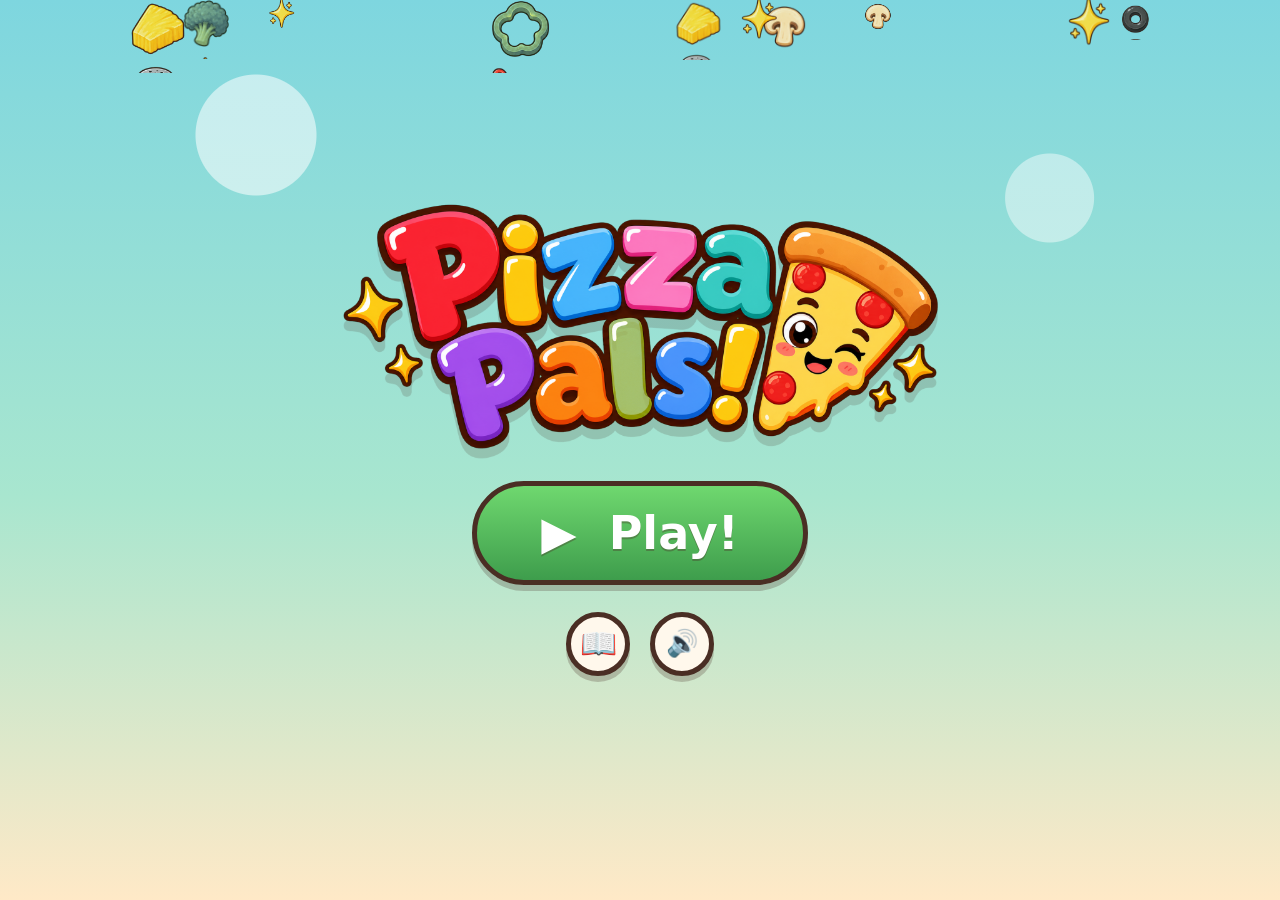
==== index.html @ 902fca14 "Pizza Pals! — K-2 pizza shop game A touch-first, iPad-primary educational game for ages 5-8. Kids ta" ====
<!DOCTYPE html>
<html lang="en">
<head>
<meta charset="UTF-8">
<meta name="viewport" content="width=device-width, initial-scale=1.0, maximum-scale=1.0, user-scalable=no, viewport-fit=cover">
<meta name="apple-mobile-web-app-capable" content="yes">
<meta name="mobile-web-app-capable" content="yes">
<meta name="apple-mobile-web-app-status-bar-style" content="black-translucent">
<meta name="apple-mobile-web-app-title" content="Pizza Pals!">
<title>Pizza Pals! 🍕</title>
<link rel="icon" href="data:image/svg+xml,%3Csvg xmlns='http://www.w3.org/2000/svg' viewBox='0 0 100 100'%3E%3Ctext y='.9em' font-size='90'%3E🍕%3C/text%3E%3C/svg%3E">
<link rel="stylesheet" href="css/style.css">
</head>
<body>
<div id="rotate-overlay">
  <div class="rotate-card">
    <div class="rotate-emoji">🔄📱</div>
    <div class="rotate-text">Turn your tablet sideways!</div>
  </div>
</div>

<div id="app">
  <!-- ============ TITLE SCREEN ============ -->
  <section id="screen-title" class="screen">
    <div class="title-bg"></div>
    <div class="title-floaties" id="title-floaties"></div>
    <div class="title-content">
      <div id="title-logo" class="title-logo"></div>
      <button id="btn-play" class="big-btn btn-play">▶&nbsp; Play!</button>
      <div class="title-row">
        <button id="btn-stickers" class="round-btn" aria-label="Sticker book">📖</button>
        <button id="btn-sound-title" class="round-btn btn-sound" aria-label="Sound on or off">🔊</button>
      </div>
      <div class="title-badge" id="title-badge"></div>
    </div>
  </section>

  <!-- ============ COUNTER (customer) SCREEN ============ -->
  <section id="screen-counter" class="screen">
    <div class="scene-bg" id="counter-bg"></div>
    <div id="customer-slot"><div id="customer-art"></div></div>
    <div class="counter-front" id="counter-front"></div>
    <div id="speech-bubble" class="speech-bubble hidden">
      <div id="speech-text"></div>
      <div id="speech-order" class="order-card hidden"></div>
      <button id="btn-hear" class="hear-btn hidden" aria-label="Hear the order">🔊 Hear it</button>
    </div>
    <div id="serve-tray" class="serve-tray hidden"></div>
    <button id="btn-make" class="big-btn btn-make hidden">Let's make it! 🍕</button>
    <button id="btn-next" class="big-btn btn-next hidden">Next customer! 🔔</button>
  </section>

  <!-- ============ KITCHEN SCREEN ============ -->
  <section id="screen-kitchen" class="screen">
    <div class="scene-bg" id="kitchen-bg"></div>
    <div id="kitchen-order" class="order-strip"></div>
    <div id="step-hint" class="step-hint"></div>
    <div id="pizza-zone">
      <div id="pizza-wrap">
        <div id="pizza-base"></div>
        <div id="pizza-toppings"></div>
      </div>
      <div id="tool-cursor" class="hidden"></div>
    </div>
    <div id="topping-bins" class="topping-bins hidden"></div>
    <button id="btn-bake" class="big-btn btn-bake hidden">Bake it! 🔥</button>
    <!-- oven overlay -->
    <div id="oven-overlay" class="hidden">
      <div id="oven-art"></div>
      <div id="oven-pizza"></div>
      <div id="oven-timer" class="hidden"><div id="oven-timer-fill"></div><div id="oven-timer-emoji">🍕</div></div>
      <div id="oven-label" class="oven-label hidden"></div>
      <button id="btn-serve" class="big-btn btn-serve hidden">Serve it! 🛎️</button>
    </div>
  </section>

  <!-- ============ STICKER BOOK ============ -->
  <section id="screen-stickers" class="screen">
    <div class="stickers-bg"></div>
    <h1 class="stickers-title">⭐ My Pizza Pals ⭐</h1>
    <div id="sticker-grid" class="sticker-grid"></div>
    <button id="btn-stickers-back" class="big-btn btn-back-title">⬅ Back</button>
  </section>

  <!-- persistent HUD -->
  <div id="hud" class="hidden">
    <button id="btn-home" class="round-btn" aria-label="Home">🏠</button>
    <div class="hud-pill" id="hud-coins"><span class="hud-ico" id="hud-coin-ico">🪙</span><span id="coin-count">0</span></div>
    <div class="hud-pill" id="hud-served"><span class="hud-ico">🍕</span><span id="served-count">0</span></div>
    <button id="btn-sound" class="round-btn btn-sound" aria-label="Sound on or off">🔊</button>
  </div>

  <div id="fx-layer"></div>
  <div id="banner" class="banner hidden"></div>
</div>

<script src="js/audio.js"></script>
<script src="js/assets-food.js"></script>
<script src="js/assets-scenes.js"></script>
<script src="js/assets-characters-a.js"></script>
<script src="js/assets-characters-b.js"></script>
<script src="js/assets-raster.js"></script>
<script src="js/game.js"></script>
</body>
</html>
---- css/style.css ----
/* ============================================================
   Pizza Pals! — K-2 pizza shop game
   Touch-first, iPad primary, Chromebook friendly.
   ============================================================ */

:root {
  --ink: #4A2E24;
  --cream: #FFF8EC;
  --warm: #FFE9C7;
  --crust: #F2B84B;
  --sauce: #E8503A;
  --cheese: #FFD855;
  --leaf: #5FBF63;
  --teal: #7ED6DF;
  --pink: #FF9EC4;
  --coral: #FF6B6B;
  --grape: #A78BFA;
  --orange: #FFA94D;
  --blue: #74B9FF;
  --gold: #FFC93C;
  --wood: #C98A4B;
  --font: "Arial Rounded MT Bold", "Baloo 2", "Comic Sans MS", "Marker Felt", "Chalkboard SE", system-ui, sans-serif;
  --shadow-pop: 0 6px 0 rgba(74, 46, 36, 0.25);
}

* { margin: 0; padding: 0; box-sizing: border-box; -webkit-tap-highlight-color: transparent; }

html, body {
  height: 100%;
  overflow: hidden;
  overscroll-behavior: none;
  position: fixed;
  inset: 0;
  width: 100%;
}

body {
  font-family: var(--font);
  background: var(--warm);
  color: var(--ink);
  touch-action: manipulation;
  user-select: none;
  -webkit-user-select: none;
}

#app { position: absolute; inset: 0; overflow: hidden; }

svg { display: block; width: 100%; height: 100%; }

/* ---------- screens ---------- */
.screen {
  position: absolute; inset: 0;
  opacity: 0; pointer-events: none;
  transition: opacity 0.35s ease;
  overflow: hidden;
}
.screen.active { opacity: 1; pointer-events: auto; }

.scene-bg { position: absolute; inset: 0; }
.scene-bg svg { width: 100%; height: 100%; }

.hidden { display: none !important; }

/* ---------- rotate overlay ---------- */
#rotate-overlay {
  display: none;
  position: fixed; inset: 0; z-index: 1000;
  background: var(--teal);
  align-items: center; justify-content: center;
}
@media (orientation: portrait) {
  #rotate-overlay { display: flex; }
}
.rotate-card {
  background: var(--cream); border: 6px solid var(--ink); border-radius: 32px;
  padding: 40px 48px; text-align: center; box-shadow: var(--shadow-pop);
}
.rotate-emoji { font-size: 64px; animation: wiggle 1.2s ease-in-out infinite; }
.rotate-text { font-size: 28px; font-weight: 900; margin-top: 12px; }

/* ---------- buttons ---------- */
.big-btn {
  font-family: var(--font);
  font-size: clamp(22px, 3.4vw, 34px);
  font-weight: 900;
  color: #fff;
  background: linear-gradient(180deg, var(--coral), #E8503A);
  border: 5px solid var(--ink);
  border-radius: 999px;
  padding: 16px 40px;
  min-height: 64px;
  box-shadow: var(--shadow-pop);
  cursor: pointer;
  text-shadow: 0 2px 0 rgba(74,46,36,0.35);
  transition: transform 0.12s ease, box-shadow 0.12s ease;
  touch-action: manipulation;
}
.big-btn:active { transform: translateY(4px) scale(0.98); box-shadow: 0 2px 0 rgba(74,46,36,0.25); }

.round-btn {
  width: 64px; height: 64px;
  font-size: 30px;
  background: var(--cream);
  border: 5px solid var(--ink);
  border-radius: 50%;
  box-shadow: var(--shadow-pop);
  cursor: pointer;
  transition: transform 0.12s ease;
  touch-action: manipulation;
}
.round-btn:active { transform: scale(0.92); }

/* ---------- title screen ---------- */
.title-bg {
  position: absolute; inset: 0;
  background:
    radial-gradient(circle at 20% 15%, rgba(255,255,255,0.55) 0 60px, transparent 61px),
    radial-gradient(circle at 82% 22%, rgba(255,255,255,0.45) 0 44px, transparent 45px),
    linear-gradient(180deg, #7ED6DF 0%, #A8E6CF 55%, #FFE9C7 100%);
}
.title-content {
  position: absolute; inset: 0;
  display: flex; flex-direction: column; align-items: center; justify-content: center;
  gap: clamp(12px, 3vh, 28px);
  z-index: 2;
}
.title-logo {
  width: min(72vw, 640px);
  animation: logo-bob 3s ease-in-out infinite;
  filter: drop-shadow(0 10px 0 rgba(74,46,36,0.18));
}
.btn-play {
  font-size: clamp(30px, 4.5vw, 46px);
  padding: 20px 64px;
  background: linear-gradient(180deg, #6FD86F, #3E9D4C);
  animation: pulse 1.6s ease-in-out infinite;
}
.title-row { display: flex; gap: 20px; }
.title-badge { font-size: 20px; font-weight: 900; color: var(--ink); opacity: 0.75; }

.title-floaties { position: absolute; inset: 0; z-index: 1; pointer-events: none; }
.floaty {
  position: absolute; width: 64px; height: 64px; opacity: 0.9;
  animation: floaty-drift linear infinite;
}
@keyframes floaty-drift {
  from { transform: translateY(110vh) rotate(0deg); }
  to   { transform: translateY(-15vh) rotate(360deg); }
}
@keyframes logo-bob {
  0%, 100% { transform: translateY(0) rotate(-1.5deg); }
  50% { transform: translateY(-12px) rotate(1.5deg); }
}
@keyframes pulse {
  0%, 100% { transform: scale(1); }
  50% { transform: scale(1.06); }
}

/* ---------- HUD ---------- */
#hud {
  position: absolute; top: max(10px, env(safe-area-inset-top)); left: 12px; right: 12px;
  display: flex; align-items: center; gap: 12px;
  z-index: 50; pointer-events: none;
}
#hud > * { pointer-events: auto; }
.hud-pill {
  display: flex; align-items: center; gap: 8px;
  background: var(--cream); border: 4px solid var(--ink); border-radius: 999px;
  padding: 6px 18px 6px 10px;
  font-size: 24px; font-weight: 900;
  box-shadow: var(--shadow-pop);
}
.hud-ico { font-size: 26px; }
#btn-sound, #btn-sound-title { font-size: 26px; }
#hud .btn-sound { margin-left: auto; }

/* ---------- counter screen ---------- */
#customer-slot {
  position: absolute; left: 50%; bottom: 16%;
  width: min(38vh, 34vw); height: min(46vh, 42vw);
  transform: translateX(-50%);
  z-index: 5;
}
#customer-art { width: 100%; height: 100%; transform: translateX(120vw); }
#customer-art.enter { animation: walk-in 1s cubic-bezier(0.22, 1, 0.36, 1) forwards; }
#customer-art.idle svg { animation: bob 2.4s ease-in-out infinite; }
#customer-art.eating svg { animation: chomp 0.5s ease-in-out 3; }
#customer-art.leave { animation: walk-out 0.8s ease-in forwards; }
@keyframes walk-in {
  0% { transform: translateX(60vw); }
  60% { transform: translateX(-3vw); }
  80% { transform: translateX(1.5vw); }
  100% { transform: translateX(0); }
}
@keyframes walk-out { to { transform: translateX(-70vw); } }
@keyframes bob {
  0%, 100% { transform: translateY(0); }
  50% { transform: translateY(-8px); }
}
@keyframes chomp {
  0%, 100% { transform: scale(1) rotate(0deg); }
  30% { transform: scale(1.06, 0.94) rotate(-2deg); }
  70% { transform: scale(0.96, 1.05) rotate(2deg); }
}

.counter-front {
  position: absolute; left: 0; right: 0; bottom: 0;
  height: 22%;
  z-index: 8;
}
.counter-front svg { width: 100%; height: 100%; }

.speech-bubble {
  position: absolute;
  left: 50%; top: 6%;
  transform: translateX(-50%);
  max-width: min(640px, 86vw);
  min-width: min(420px, 70vw);
  background: #fff;
  border: 5px solid var(--ink);
  border-radius: 28px;
  padding: 18px 24px;
  z-index: 20;
  box-shadow: var(--shadow-pop);
  animation: bubble-pop 0.35s cubic-bezier(0.34, 1.56, 0.64, 1);
}
.speech-bubble::after {
  content: "";
  position: absolute; left: 50%; bottom: -24px;
  transform: translateX(-50%);
  border: 14px solid transparent;
  border-top: 18px solid var(--ink);
}
.speech-bubble::before {
  content: "";
  position: absolute; left: 50%; bottom: -15px;
  transform: translateX(-50%);
  border: 11px solid transparent;
  border-top: 15px solid #fff;
  z-index: 1;
}
@keyframes bubble-pop {
  from { transform: translateX(-50%) scale(0.4); opacity: 0; }
  to   { transform: translateX(-50%) scale(1); opacity: 1; }
}
#speech-text {
  font-size: clamp(20px, 2.8vw, 30px);
  font-weight: 900;
  text-align: center;
  line-height: 1.25;
}
.hear-btn {
  display: block; margin: 12px auto 0;
  font-family: var(--font); font-weight: 900;
  font-size: 20px; color: var(--ink);
  background: var(--cheese); border: 4px solid var(--ink); border-radius: 999px;
  padding: 8px 22px; cursor: pointer; box-shadow: 0 4px 0 rgba(74,46,36,0.25);
  touch-action: manipulation;
}
.hear-btn:active { transform: translateY(3px); box-shadow: none; }

/* ---------- order card ---------- */
.order-card {
  margin-top: 12px;
  background: var(--cream);
  border: 4px dashed var(--crust);
  border-radius: 20px;
  padding: 10px 16px;
  display: flex; flex-direction: column; gap: 8px;
  align-items: center;
}
.order-line {
  display: flex; align-items: center; gap: 10px;
  font-size: 26px; font-weight: 900;
}
.order-line .ic { width: 44px; height: 44px; flex: 0 0 auto; }
.order-line .num {
  background: var(--ink); color: #fff; border-radius: 12px;
  min-width: 40px; height: 40px; display: flex; align-items: center; justify-content: center;
  font-size: 26px;
}
.order-line .minis { display: flex; gap: 2px; }
.order-line .minis .ic { width: 30px; height: 30px; }

/* ---------- kitchen ---------- */
.order-strip {
  position: absolute; top: max(84px, calc(env(safe-area-inset-top) + 76px)); left: 50%;
  transform: translateX(-50%);
  display: flex; gap: 14px; align-items: center;
  background: var(--cream);
  border: 5px solid var(--ink); border-radius: 24px;
  padding: 8px 20px;
  z-index: 30;
  box-shadow: var(--shadow-pop);
}
.order-chip {
  display: flex; align-items: center; gap: 6px;
  font-size: 24px; font-weight: 900;
  padding: 4px 10px; border-radius: 16px;
  background: #fff; border: 3px solid rgba(74,46,36,0.15);
  transition: background 0.25s ease;
}
.order-chip .ic { width: 40px; height: 40px; }
.order-chip.done { background: #C9F2C7; border-color: var(--leaf); }
.order-chip.over { background: #FFD5D5; border-color: var(--coral); animation: wiggle 0.4s ease-in-out 2; }
.order-chip .count { min-width: 58px; text-align: center; }
.order-chip .check { font-size: 22px; }

.step-hint {
  position: absolute; top: calc(max(84px, env(safe-area-inset-top) + 76px) + 74px);
  left: 50%; transform: translateX(-50%);
  font-size: clamp(22px, 3vw, 32px); font-weight: 900;
  color: #fff;
  background: rgba(74,46,36,0.82);
  padding: 10px 28px; border-radius: 999px;
  z-index: 25;
  text-align: center;
  transition: opacity 0.3s ease;
  pointer-events: none;
}

#pizza-zone {
  position: absolute;
  left: 50%; top: 54%;
  transform: translate(-50%, -50%);
  width: min(56vh, 44vw); height: min(56vh, 44vw);
  z-index: 10;
  touch-action: none;
}
#pizza-wrap { position: absolute; inset: 0; }
#pizza-base { position: absolute; inset: 0; }
#pizza-base.pop { animation: squish-pop 0.4s cubic-bezier(0.34, 1.56, 0.64, 1); }
#pizza-toppings { position: absolute; inset: 0; pointer-events: none; }
.placed-topping {
  position: absolute;
  width: 17%; height: 17%;
  transform: translate(-50%, -50%);
  pointer-events: auto;
  cursor: pointer;
  animation: squish-pop 0.35s cubic-bezier(0.34, 1.56, 0.64, 1);
  filter: drop-shadow(0 3px 2px rgba(74,46,36,0.25));
}
@keyframes squish-pop {
  0% { transform: translate(-50%, -50%) scale(1.5); }
  55% { transform: translate(-50%, -50%) scale(0.85); }
  100% { transform: translate(-50%, -50%) scale(1); }
}
#pizza-base.pop { animation-name: base-pop; }
@keyframes base-pop {
  0% { transform: scale(1.12); }
  55% { transform: scale(0.94); }
  100% { transform: scale(1); }
}

#dough-ball {
  position: absolute; inset: 12%;
  cursor: pointer;
  transition: transform 0.15s cubic-bezier(0.34, 1.56, 0.64, 1);
}
#dough-ball.squish { animation: dough-squish 0.3s ease; }
@keyframes dough-squish {
  0%, 100% { transform: scale(1, 1); }
  40% { transform: scale(1.18, 0.72); }
  75% { transform: scale(0.92, 1.1); }
}

#tool-cursor {
  position: absolute;
  width: 26%; height: 26%;
  pointer-events: none;
  z-index: 15;
  transform: translate(-40%, -70%);
  filter: drop-shadow(0 4px 3px rgba(74,46,36,0.3));
}

/* topping bins */
.topping-bins {
  position: absolute;
  left: 50%; bottom: max(12px, env(safe-area-inset-bottom));
  transform: translateX(-50%);
  display: flex; gap: clamp(6px, 1.4vw, 16px);
  z-index: 40;
}
.bin {
  width: clamp(84px, 11vw, 130px);
  background: var(--cream);
  border: 5px solid var(--ink);
  border-radius: 22px;
  padding: 8px 6px 6px;
  display: flex; flex-direction: column; align-items: center; gap: 2px;
  box-shadow: var(--shadow-pop);
  cursor: grab;
  touch-action: none;
  transition: transform 0.15s ease;
}
.bin:active { transform: scale(0.95); }
.bin .bin-art { width: 64%; aspect-ratio: 1; }
.bin .bin-label { font-size: clamp(13px, 1.5vw, 17px); font-weight: 900; }
.bin.needed { border-color: var(--leaf); background: #EEFBEA; }

.drag-topping {
  position: fixed;
  width: 84px; height: 84px;
  pointer-events: none;
  z-index: 200;
  transform: translate(-50%, -60%) scale(1.15);
  filter: drop-shadow(0 8px 6px rgba(74,46,36,0.35));
}
.drag-topping.fly-back { transition: left 0.3s ease-in, top 0.3s ease-in, transform 0.3s ease-in; transform: translate(-50%, -60%) scale(0.4); }

.btn-bake {
  position: absolute;
  right: 3%; bottom: 16%;
  background: linear-gradient(180deg, var(--orange), #E8842A);
  z-index: 45;
  animation: pulse 1.4s ease-in-out infinite;
}

/* oven */
#oven-overlay {
  position: absolute; inset: 0;
  z-index: 60;
  background: rgba(74, 46, 36, 0.35);
  backdrop-filter: blur(3px);
  -webkit-backdrop-filter: blur(3px);
}
#oven-art, #oven-door-layer {
  position: absolute;
  left: 50%; top: 52%;
  transform: translate(-50%, -50%);
  width: min(70vh, 52vw); height: min(75vh, 56vw);
}
#oven-door-layer { z-index: 62; pointer-events: none; }
#oven-door-layer .oven-door {
  transform-box: fill-box;
  transition: transform 0.6s cubic-bezier(0.4, 0, 0.2, 1), opacity 0.45s ease;
}
#oven-overlay.door-open .oven-door { transform: translateY(-75%); opacity: 0; }
#oven-pizza {
  position: absolute;
  width: min(30vh, 22vw); height: min(30vh, 22vw);
  left: 50%; top: 52%;
  transform: translate(-50%, -50%);
  z-index: 61;
  filter: drop-shadow(0 6px 8px rgba(74,46,36,0.35));
  transition: transform 0.8s cubic-bezier(0.55, 0, 0.55, 1), opacity 0.3s;
}
#oven-pizza.baking svg { animation: bake-bob 0.9s ease-in-out infinite; }
@keyframes bake-bob {
  0%, 100% { transform: scale(1); }
  50% { transform: scale(1.03, 0.97); }
}
#oven-timer {
  position: absolute;
  left: 50%; top: 12%;
  transform: translateX(-50%);
  width: 110px; height: 110px;
  border-radius: 50%;
  background: var(--cream);
  border: 6px solid var(--ink);
  z-index: 65;
  box-shadow: var(--shadow-pop);
  display: flex; align-items: center; justify-content: center;
}
#oven-timer-fill {
  position: absolute; inset: 4px;
  border-radius: 50%;
  background: conic-gradient(var(--coral) 0deg, transparent 0deg);
}
#oven-timer-emoji { font-size: 44px; z-index: 2; }
.oven-label {
  position: absolute;
  left: 50%; top: 24%;
  transform: translateX(-50%);
  font-size: clamp(26px, 3.6vw, 40px); font-weight: 900; color: #fff;
  background: rgba(74,46,36,0.85);
  padding: 12px 32px; border-radius: 999px;
  z-index: 66;
  text-align: center;
}
.oven-label.dingding { animation: wiggle 0.5s ease-in-out infinite; background: var(--leaf); }
.btn-serve {
  position: absolute;
  left: 50%; bottom: 8%;
  transform: translateX(-50%);
  background: linear-gradient(180deg, #6FD86F, #3E9D4C);
  z-index: 66;
  animation: pulse 1.4s ease-in-out infinite;
}

/* serve tray on counter screen */
.serve-tray {
  position: absolute;
  left: 50%; bottom: 6%;
  width: min(34vh, 26vw); height: min(34vh, 26vw);
  transform: translateX(-50%);
  z-index: 22;
}
.serve-tray.deliver { animation: deliver 1s cubic-bezier(0.22, 1, 0.36, 1) forwards; }
@keyframes deliver {
  from { transform: translateX(-50%) translateY(70vh) scale(0.6); }
  to   { transform: translateX(-50%) translateY(0) scale(1); }
}
.serve-tray.eaten { animation: eaten-pop 0.4s ease forwards; }
@keyframes eaten-pop {
  to { transform: translateX(-50%) scale(0); opacity: 0; }
}

.btn-make, .btn-next {
  position: absolute;
  left: 50%; bottom: 4%;
  transform: translateX(-50%);
  z-index: 30;
}
.btn-make { background: linear-gradient(180deg, #6FD86F, #3E9D4C); }
.btn-next { background: linear-gradient(180deg, var(--blue), #4A90E2); }

/* ---------- sticker book ---------- */
.stickers-bg {
  position: absolute; inset: 0;
  background: linear-gradient(180deg, var(--pink) 0%, var(--warm) 100%);
}
.stickers-title {
  position: relative;
  text-align: center;
  font-size: clamp(30px, 5vw, 48px);
  margin-top: max(20px, env(safe-area-inset-top));
  color: var(--ink);
  z-index: 2;
}
.sticker-grid {
  position: relative;
  display: grid;
  grid-template-columns: repeat(5, 1fr);
  gap: clamp(8px, 2vw, 20px);
  max-width: 900px;
  margin: 20px auto 0;
  padding: 0 20px;
  z-index: 2;
}
.sticker {
  background: var(--cream);
  border: 5px solid var(--ink);
  border-radius: 24px;
  padding: 8px;
  text-align: center;
  box-shadow: var(--shadow-pop);
}
.sticker .st-art { width: 100%; aspect-ratio: 200/240; }
.sticker .st-name { font-size: clamp(13px, 1.6vw, 18px); font-weight: 900; }
.sticker.locked .st-art { filter: grayscale(1) brightness(0.25) opacity(0.5); }
.sticker.locked .st-name { opacity: 0.5; }
.sticker.new { animation: sticker-new 0.6s cubic-bezier(0.34, 1.56, 0.64, 1); }
@keyframes sticker-new { from { transform: scale(0) rotate(-20deg); } to { transform: scale(1) rotate(0); } }
.btn-back-title {
  position: absolute; left: 50%; bottom: 4%;
  transform: translateX(-50%);
  background: linear-gradient(180deg, var(--blue), #4A90E2);
  z-index: 3;
}

/* ---------- FX ---------- */
#fx-layer { position: absolute; inset: 0; pointer-events: none; z-index: 300; overflow: hidden; }
.particle {
  position: absolute;
  pointer-events: none;
  will-change: transform, opacity;
}
.p-float { animation: p-float 1s ease-out forwards; }
@keyframes p-float {
  from { transform: translate(-50%, -50%) scale(1); opacity: 1; }
  to   { transform: translate(-50%, -180%) scale(1.4); opacity: 0; }
}
.p-burst { animation: p-burst 0.7s ease-out forwards; }
@keyframes p-burst {
  from { transform: translate(-50%, -50%) translate(0, 0) scale(1); opacity: 1; }
  to   { transform: translate(-50%, -50%) translate(var(--dx), var(--dy)) scale(0.3); opacity: 0; }
}
.p-confetti { animation: p-confetti 2.4s ease-in forwards; border-radius: 3px; }
@keyframes p-confetti {
  from { transform: translateY(-10vh) rotate(0); opacity: 1; }
  to   { transform: translateY(115vh) rotate(720deg); opacity: 0.8; }
}
.coin-fly { position: absolute; font-size: 30px; z-index: 310; transition: left 0.7s cubic-bezier(0.5, -0.3, 0.6, 1), top 0.7s cubic-bezier(0.3, 0.7, 0.4, 1); }

@keyframes wiggle {
  0%, 100% { transform: rotate(0deg); }
  25% { transform: rotate(-6deg); }
  75% { transform: rotate(6deg); }
}

/* banner */
.banner {
  position: absolute;
  left: 50%; top: 40%;
  transform: translate(-50%, -50%) scale(0);
  font-size: clamp(34px, 5.5vw, 56px);
  font-weight: 900;
  color: #fff;
  background: linear-gradient(180deg, var(--grape), #7C5CE0);
  border: 6px solid var(--ink);
  border-radius: 32px;
  padding: 24px 48px;
  z-index: 400;
  text-align: center;
  box-shadow: var(--shadow-pop);
  text-shadow: 0 3px 0 rgba(74,46,36,0.4);
}
.banner.show { animation: banner-in 2.6s cubic-bezier(0.34, 1.56, 0.64, 1) forwards; }
@keyframes banner-in {
  0% { transform: translate(-50%, -50%) scale(0) rotate(-8deg); }
  14% { transform: translate(-50%, -50%) scale(1.05) rotate(2deg); }
  20% { transform: translate(-50%, -50%) scale(1) rotate(0); }
  82% { transform: translate(-50%, -50%) scale(1); opacity: 1; }
  100% { transform: translate(-50%, -50%) scale(0.7); opacity: 0; }
}

/* character life */
.eye { transform-box: fill-box; transform-origin: center; animation: blink 4.2s ease-in-out infinite; }
@keyframes blink {
  0%, 93%, 100% { transform: scaleY(1); }
  95%, 97% { transform: scaleY(0.06); }
}

/* small screens (Chromebook ~1366x768 is fine; guard very small) */
@media (max-height: 500px) {
  .order-strip { transform: translateX(-50%) scale(0.85); transform-origin: top center; }
  .big-btn { min-height: 52px; padding: 10px 28px; }
}

/* ============================================================
   Raster art pack (PNG art from art/img/)
   ============================================================ */
img { -webkit-user-drag: none; user-drag: none; user-select: none; }

.scene-fill { width: 100%; height: 100%; object-fit: cover; display: block; }
.counter-fill { width: 100%; height: 100%; object-fit: fill; display: block; }
.logo-fill { width: 100%; height: auto; display: block; }

/* customer character images stacked (smile + grin), feet-anchored */
.char-img {
  position: absolute; inset: 0;
  width: 100%; height: 100%;
  object-fit: contain;
  object-position: center bottom;
}
#customer-art.idle .char-img { animation: bob 2.4s ease-in-out infinite; }
#customer-art.eating .char-img { animation: chomp 0.5s ease-in-out 3; }

/* pizza build layers */
.pz-layer {
  position: absolute; inset: 0;
  width: 100%; height: 100%;
  object-fit: contain;
  pointer-events: none;
}
#dough-ball .pz-dough { position: absolute; inset: 0; }

/* any asset <img> injected into a pre-sized box fills that box */
.order-line .ic img, .order-chip .ic img, .bin-art img,
.placed-topping img, .drag-topping img, .floaty img,
#tool-cursor img, .serve-tray img, .coin-fly img, .particle img,
.st-art img, .sticker-img {
  width: 100%; height: 100%; object-fit: contain; display: block;
}
.st-art { position: relative; }
.sticker-img { object-position: center bottom; }

/* raster oven + separate sliding door */
#oven-art .oven-body { width: 100%; height: 100%; object-fit: contain; display: block; }
#oven-door-layer img.oven-door {
  position: absolute;
  left: 50%; top: 69.5%;
  width: 50%;
  transform: translate(-50%, -50%);
  transition: transform 0.55s cubic-bezier(0.4, 0, 0.2, 1), opacity 0.4s ease;
}
#oven-overlay.door-open #oven-door-layer img.oven-door {
  transform: translate(-50%, -50%) translateY(-96%);
  opacity: 0;
}
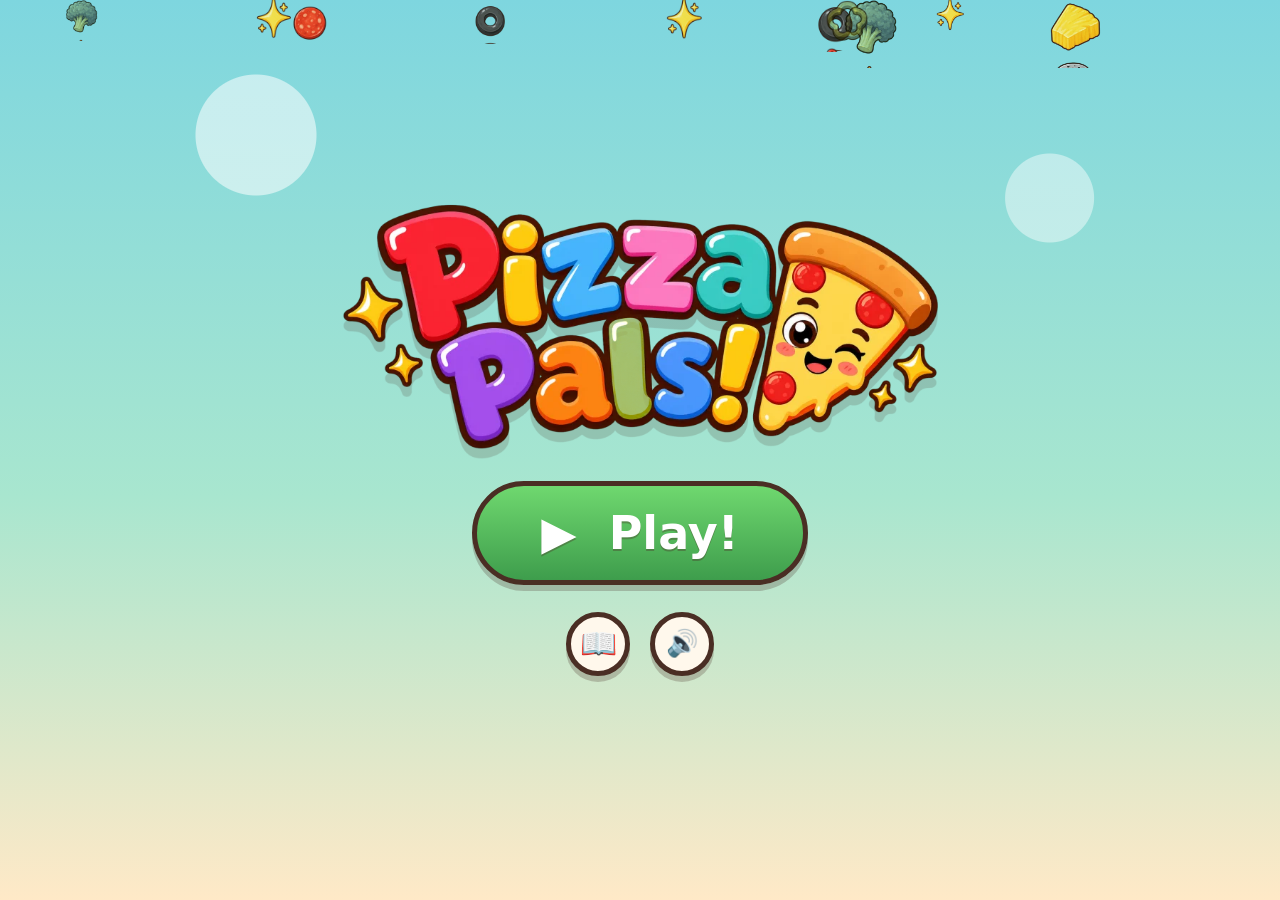
==== commit 7e34712e: "Fix pizza dough showing stale topping textures on iPad/Chromebook Root cause: the title screen's flo" ====
--- a/index.html
+++ b/index.html
@@ -9,7 +9,7 @@
 <meta name="apple-mobile-web-app-title" content="Pizza Pals!">
 <title>Pizza Pals! 🍕</title>
 <link rel="icon" href="data:image/svg+xml,%3Csvg xmlns='http://www.w3.org/2000/svg' viewBox='0 0 100 100'%3E%3Ctext y='.9em' font-size='90'%3E🍕%3C/text%3E%3C/svg%3E">
-<link rel="stylesheet" href="css/style.css">
+<link rel="stylesheet" href="css/style.css?v=2">
 </head>
 <body>
 <div id="rotate-overlay">
@@ -94,12 +94,12 @@
   <div id="banner" class="banner hidden"></div>
 </div>
 
-<script src="js/audio.js"></script>
-<script src="js/assets-food.js"></script>
-<script src="js/assets-scenes.js"></script>
-<script src="js/assets-characters-a.js"></script>
-<script src="js/assets-characters-b.js"></script>
-<script src="js/assets-raster.js"></script>
-<script src="js/game.js"></script>
+<script src="js/audio.js?v=2"></script>
+<script src="js/assets-food.js?v=2"></script>
+<script src="js/assets-scenes.js?v=2"></script>
+<script src="js/assets-characters-a.js?v=2"></script>
+<script src="js/assets-characters-b.js?v=2"></script>
+<script src="js/assets-raster.js?v=2"></script>
+<script src="js/game.js?v=2"></script>
 </body>
 </html>
--- a/css/style.css
+++ b/css/style.css
@@ -321,8 +321,11 @@
 
 #pizza-zone {
   position: absolute;
-  left: 50%; top: 54%;
-  transform: translate(-50%, -50%);
+  /* center with margin:auto (no transform) — a transform-promoted layer here
+     triggered a GPU texture-aliasing bug on iPad/Chromebook where the pizza
+     showed stale topping textures until first touch */
+  inset: 8% 0 0 0;
+  margin: auto;
   width: min(56vh, 44vw); height: min(56vh, 44vw);
   z-index: 10;
   touch-action: none;
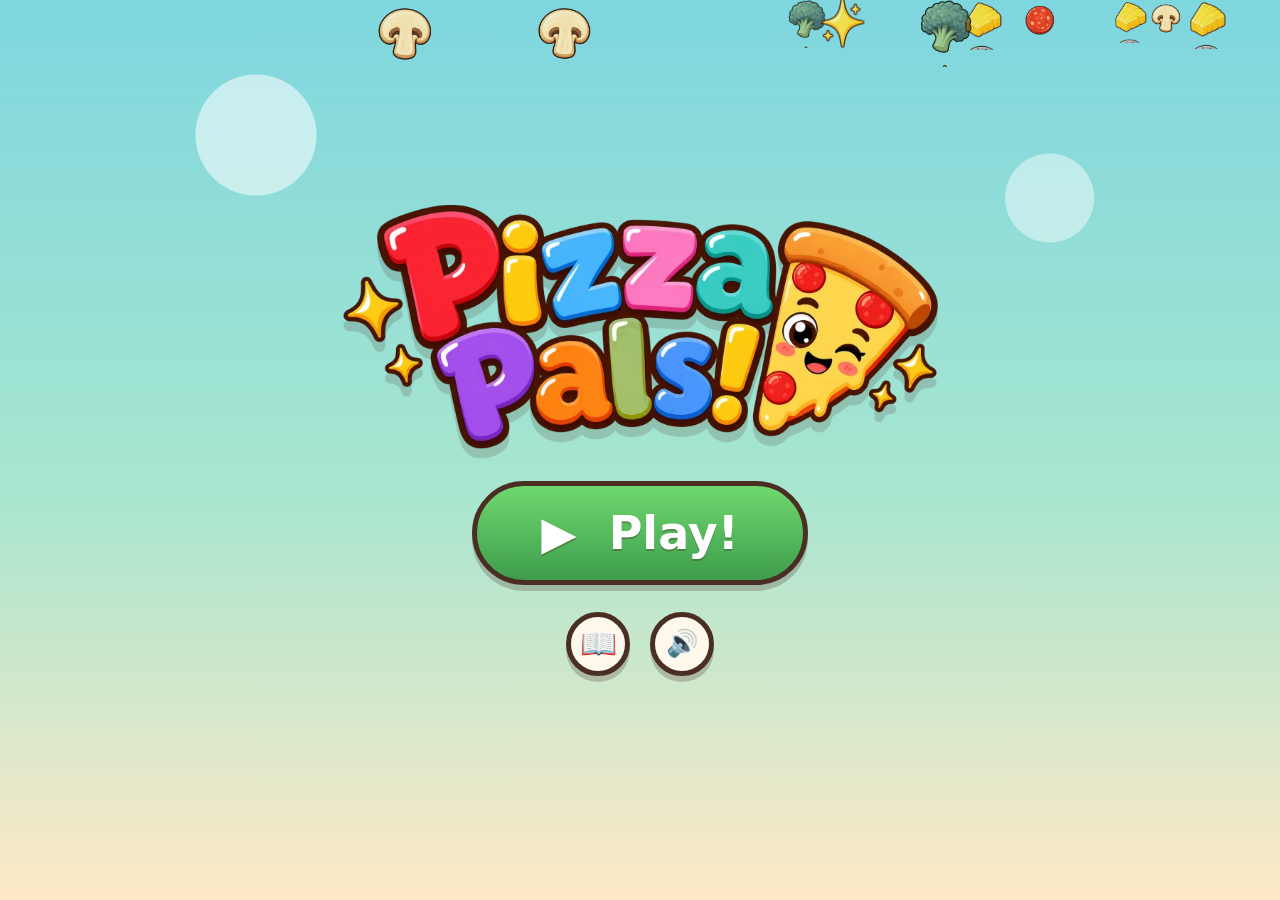
==== commit dba845b6: "Fix pizza ghost for good: render pizza base as SVG, not PNG The stale-topping-texture ghost on the p" ====
--- a/index.html
+++ b/index.html
@@ -9,7 +9,7 @@
 <meta name="apple-mobile-web-app-title" content="Pizza Pals!">
 <title>Pizza Pals! 🍕</title>
 <link rel="icon" href="data:image/svg+xml,%3Csvg xmlns='http://www.w3.org/2000/svg' viewBox='0 0 100 100'%3E%3Ctext y='.9em' font-size='90'%3E🍕%3C/text%3E%3C/svg%3E">
-<link rel="stylesheet" href="css/style.css?v=2">
+<link rel="stylesheet" href="css/style.css?v=3">
 </head>
 <body>
 <div id="rotate-overlay">
@@ -94,12 +94,12 @@
   <div id="banner" class="banner hidden"></div>
 </div>
 
-<script src="js/audio.js?v=2"></script>
-<script src="js/assets-food.js?v=2"></script>
-<script src="js/assets-scenes.js?v=2"></script>
-<script src="js/assets-characters-a.js?v=2"></script>
-<script src="js/assets-characters-b.js?v=2"></script>
-<script src="js/assets-raster.js?v=2"></script>
-<script src="js/game.js?v=2"></script>
+<script src="js/audio.js?v=3"></script>
+<script src="js/assets-food.js?v=3"></script>
+<script src="js/assets-scenes.js?v=3"></script>
+<script src="js/assets-characters-a.js?v=3"></script>
+<script src="js/assets-characters-b.js?v=3"></script>
+<script src="js/assets-raster.js?v=3"></script>
+<script src="js/game.js?v=3"></script>
 </body>
 </html>
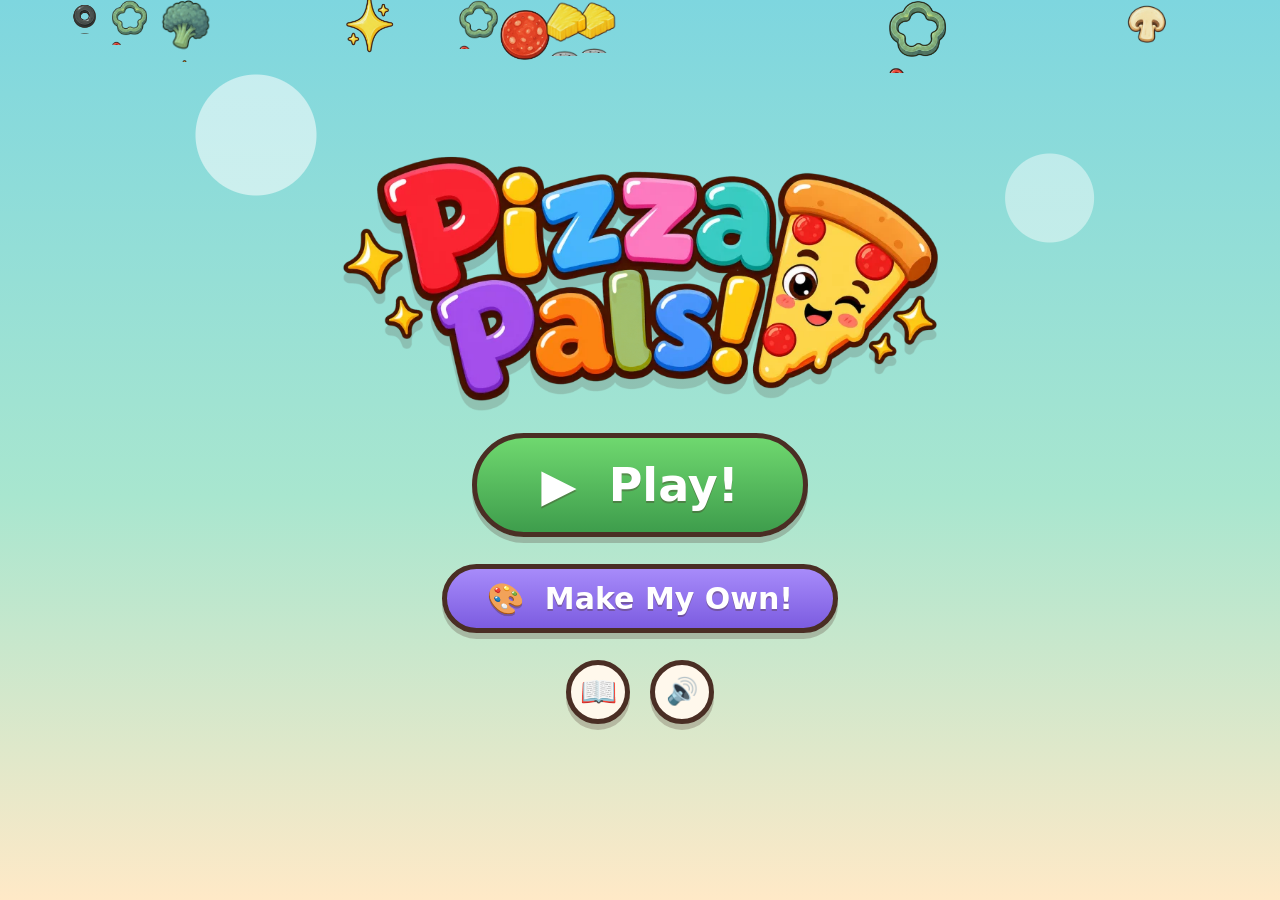
==== commit 13d115e4: "Add "Make My Own!" free-play sandbox mode New purple title button drops kids straight into the kitch" ====
--- a/index.html
+++ b/index.html
@@ -9,7 +9,7 @@
 <meta name="apple-mobile-web-app-title" content="Pizza Pals!">
 <title>Pizza Pals! 🍕</title>
 <link rel="icon" href="data:image/svg+xml,%3Csvg xmlns='http://www.w3.org/2000/svg' viewBox='0 0 100 100'%3E%3Ctext y='.9em' font-size='90'%3E🍕%3C/text%3E%3C/svg%3E">
-<link rel="stylesheet" href="css/style.css?v=3">
+<link rel="stylesheet" href="css/style.css?v=4">
 </head>
 <body>
 <div id="rotate-overlay">
@@ -27,6 +27,7 @@
     <div class="title-content">
       <div id="title-logo" class="title-logo"></div>
       <button id="btn-play" class="big-btn btn-play">▶&nbsp; Play!</button>
+      <button id="btn-sandbox" class="big-btn btn-sandbox">🎨&nbsp; Make My Own!</button>
       <div class="title-row">
         <button id="btn-stickers" class="round-btn" aria-label="Sticker book">📖</button>
         <button id="btn-sound-title" class="round-btn btn-sound" aria-label="Sound on or off">🔊</button>
@@ -94,12 +95,12 @@
   <div id="banner" class="banner hidden"></div>
 </div>
 
-<script src="js/audio.js?v=3"></script>
-<script src="js/assets-food.js?v=3"></script>
-<script src="js/assets-scenes.js?v=3"></script>
-<script src="js/assets-characters-a.js?v=3"></script>
-<script src="js/assets-characters-b.js?v=3"></script>
-<script src="js/assets-raster.js?v=3"></script>
-<script src="js/game.js?v=3"></script>
+<script src="js/audio.js?v=4"></script>
+<script src="js/assets-food.js?v=4"></script>
+<script src="js/assets-scenes.js?v=4"></script>
+<script src="js/assets-characters-a.js?v=4"></script>
+<script src="js/assets-characters-b.js?v=4"></script>
+<script src="js/assets-raster.js?v=4"></script>
+<script src="js/game.js?v=4"></script>
 </body>
 </html>
--- a/css/style.css
+++ b/css/style.css
@@ -135,6 +135,11 @@
   background: linear-gradient(180deg, #6FD86F, #3E9D4C);
   animation: pulse 1.6s ease-in-out infinite;
 }
+.btn-sandbox {
+  font-size: clamp(20px, 3vw, 30px);
+  padding: 12px 40px;
+  background: linear-gradient(180deg, var(--grape), #7C5CE0);
+}
 .title-row { display: flex; gap: 20px; }
 .title-badge { font-size: 20px; font-weight: 900; color: var(--ink); opacity: 0.75; }
 
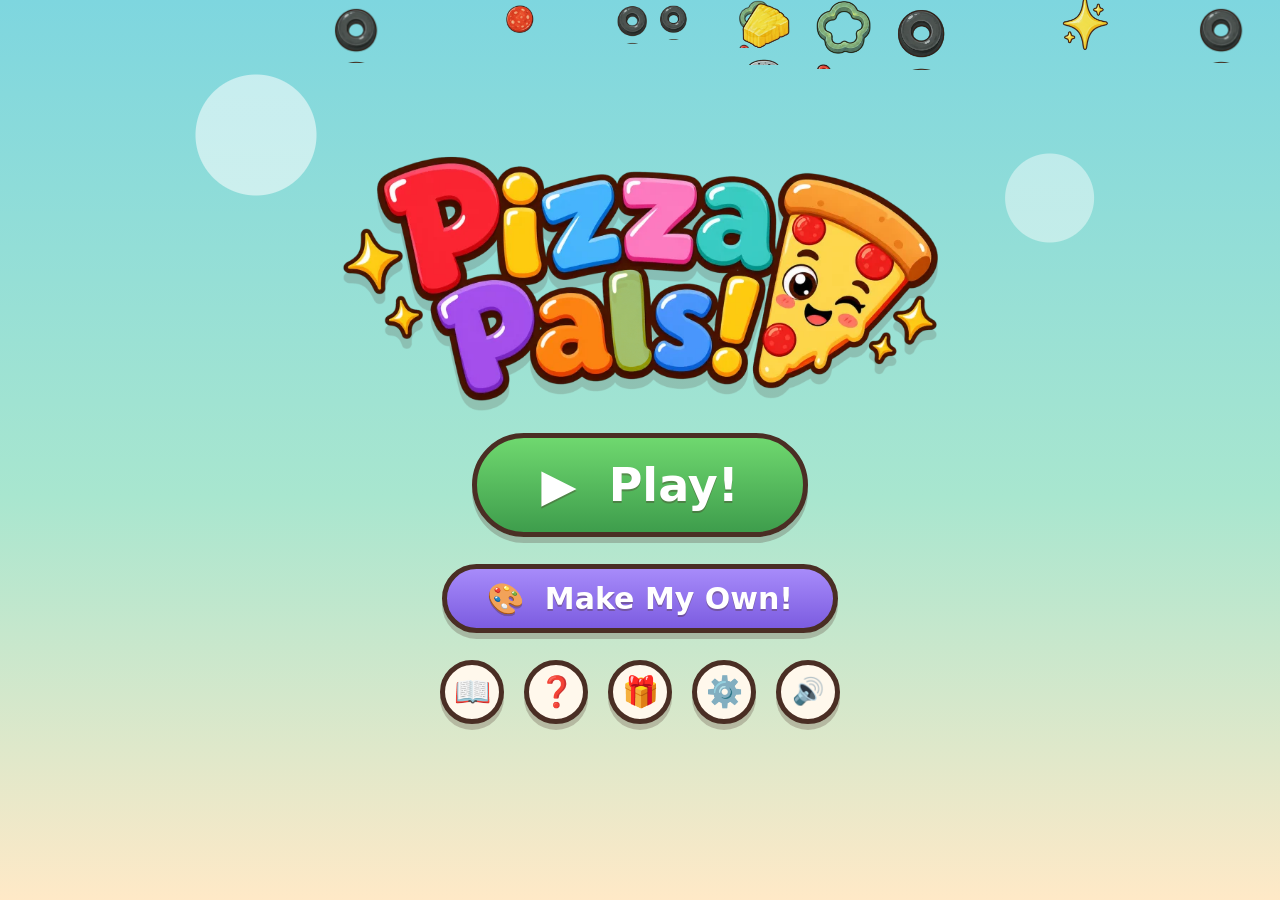
==== commit 29de1c63: "Add ElevenLabs character voices (one per character + narrator) Every spoken line now uses generated " ====
--- a/index.html
+++ b/index.html
@@ -9,7 +9,7 @@
 <meta name="apple-mobile-web-app-title" content="Pizza Pals!">
 <title>Pizza Pals! 🍕</title>
 <link rel="icon" href="data:image/svg+xml,%3Csvg xmlns='http://www.w3.org/2000/svg' viewBox='0 0 100 100'%3E%3Ctext y='.9em' font-size='90'%3E🍕%3C/text%3E%3C/svg%3E">
-<link rel="stylesheet" href="css/style.css?v=4">
+<link rel="stylesheet" href="css/style.css?v=8">
 </head>
 <body>
 <div id="rotate-overlay">
@@ -30,6 +30,9 @@
       <button id="btn-sandbox" class="big-btn btn-sandbox">🎨&nbsp; Make My Own!</button>
       <div class="title-row">
         <button id="btn-stickers" class="round-btn" aria-label="Sticker book">📖</button>
+        <button id="btn-tutorial" class="round-btn" aria-label="How to play">❓</button>
+        <button id="btn-shop" class="round-btn" aria-label="Reward shop">🎁</button>
+        <button id="btn-settings" class="round-btn" aria-label="Teacher settings">⚙️</button>
         <button id="btn-sound-title" class="round-btn btn-sound" aria-label="Sound on or off">🔊</button>
       </div>
       <div class="title-badge" id="title-badge"></div>
@@ -42,8 +45,9 @@
     <div id="customer-slot"><div id="customer-art"></div></div>
     <div class="counter-front" id="counter-front"></div>
     <div id="speech-bubble" class="speech-bubble hidden">
-      <div id="speech-text"></div>
+      <div id="speech-text" role="status" aria-live="polite"></div>
       <div id="speech-order" class="order-card hidden"></div>
+      <div id="speech-feedback" class="feedback-card hidden"></div>
       <button id="btn-hear" class="hear-btn hidden" aria-label="Hear the order">🔊 Hear it</button>
     </div>
     <div id="serve-tray" class="serve-tray hidden"></div>
@@ -55,8 +59,10 @@
   <section id="screen-kitchen" class="screen">
     <div class="scene-bg" id="kitchen-bg"></div>
     <div id="kitchen-order" class="order-strip"></div>
-    <div id="step-hint" class="step-hint"></div>
-    <div id="pizza-zone">
+    <div id="order-timer" class="order-timer hidden" aria-label="Order timer">⏱ 0:00</div>
+    <div id="step-hint" class="step-hint" role="status" aria-live="polite"></div>
+    <div id="base-choices" class="base-choices hidden" aria-label="Choose the requested pizza base"></div>
+    <div id="pizza-zone" role="button" tabindex="0" aria-label="Pizza work area. Follow the instruction shown above.">
       <div id="pizza-wrap">
         <div id="pizza-base"></div>
         <div id="pizza-toppings"></div>
@@ -86,21 +92,75 @@
   <!-- persistent HUD -->
   <div id="hud" class="hidden">
     <button id="btn-home" class="round-btn" aria-label="Home">🏠</button>
-    <div class="hud-pill" id="hud-coins"><span class="hud-ico" id="hud-coin-ico">🪙</span><span id="coin-count">0</span></div>
-    <div class="hud-pill" id="hud-served"><span class="hud-ico">🍕</span><span id="served-count">0</span></div>
+    <button class="hud-pill" id="hud-coins" aria-label="Open reward shop"><span class="hud-ico" id="hud-coin-ico">🪙</span><span class="hud-label">Coins</span><span id="coin-count">0</span></button>
+    <div class="hud-pill" id="hud-served" aria-label="Pizzas made"><span class="hud-ico">🍕</span><span class="hud-label">Pizzas</span><span id="served-count">0</span></div>
+    <div class="hud-level" id="hud-level">Level 1</div>
     <button id="btn-sound" class="round-btn btn-sound" aria-label="Sound on or off">🔊</button>
   </div>
 
-  <div id="fx-layer"></div>
-  <div id="banner" class="banner hidden"></div>
+  <!-- accessible in-game panels -->
+  <div id="modal-backdrop" class="modal-backdrop hidden">
+    <section id="panel-tutorial" class="game-panel hidden" role="dialog" aria-modal="true" aria-labelledby="tutorial-title">
+      <button class="panel-close" data-close-panel aria-label="Close">✕</button>
+      <h2 id="tutorial-title">How to Play</h2>
+      <div id="tutorial-visual" class="tutorial-visual" aria-hidden="true">👂</div>
+      <p id="tutorial-text"></p>
+      <div class="panel-actions"><button id="btn-tutorial-prev" class="small-btn">Back</button><span id="tutorial-progress"></span><button id="btn-tutorial-next" class="small-btn primary">Next</button></div>
+    </section>
+
+    <section id="panel-settings" class="game-panel settings-panel hidden" role="dialog" aria-modal="true" aria-labelledby="settings-title">
+      <button class="panel-close" data-close-panel aria-label="Close">✕</button>
+      <h2 id="settings-title">Teacher Settings</h2>
+      <label>Difficulty
+        <select id="setting-difficulty">
+          <option value="1">Level 1 — one topping</option>
+          <option value="2">Level 2 — ingredient choices</option>
+          <option value="3">Level 3 — memory and two toppings</option>
+          <option value="4">Level 4 — placement and exclusions</option>
+        </select>
+      </label>
+      <label>Instruction format
+        <select id="setting-instructions">
+          <option value="both">Words, pictures, and audio</option>
+          <option value="listen">Listening only</option>
+          <option value="read">Reading only</option>
+        </select>
+      </label>
+      <label class="check-row"><input id="setting-memory" type="checkbox"> Hide the order while cooking</label>
+      <label class="check-row"><input id="setting-hints" type="checkbox"> Highlight requested toppings</label>
+      <label class="check-row"><input id="setting-quick" type="checkbox"> Quick prep after three pizzas</label>
+      <label class="check-row"><input id="setting-timer" type="checkbox"> Show a no-pressure completion timer</label>
+      <label class="check-row"><input id="setting-motion" type="checkbox"> Reduce animation</label>
+      <div class="panel-actions"><button id="btn-report" class="small-btn">View learning summary</button><button id="btn-save-settings" class="small-btn primary">Save</button></div>
+    </section>
+
+    <section id="panel-report" class="game-panel hidden" role="dialog" aria-modal="true" aria-labelledby="report-title">
+      <button class="panel-close" data-close-panel aria-label="Close">✕</button>
+      <h2 id="report-title">Learning Summary</h2>
+      <div id="report-content" class="report-grid"></div>
+      <div class="panel-actions"><button id="btn-reset-report" class="small-btn danger">Reset summary</button><button class="small-btn primary" data-close-panel>Done</button></div>
+    </section>
+
+    <section id="panel-shop" class="game-panel hidden" role="dialog" aria-modal="true" aria-labelledby="shop-title">
+      <button class="panel-close" data-close-panel aria-label="Close">✕</button>
+      <h2 id="shop-title">Pizza Prize Shop</h2>
+      <p class="shop-balance">🪙 <span id="shop-coins">0</span> coins</p>
+      <div id="shop-grid" class="shop-grid"></div>
+    </section>
+  </div>
+
+  <div id="fx-layer" aria-hidden="true"></div>
+  <div id="banner" class="banner hidden" role="status" aria-live="polite"></div>
+  <div id="sr-status" class="sr-only" role="status" aria-live="polite"></div>
 </div>
 
-<script src="js/audio.js?v=4"></script>
-<script src="js/assets-food.js?v=4"></script>
-<script src="js/assets-scenes.js?v=4"></script>
-<script src="js/assets-characters-a.js?v=4"></script>
-<script src="js/assets-characters-b.js?v=4"></script>
-<script src="js/assets-raster.js?v=4"></script>
-<script src="js/game.js?v=4"></script>
+<script src="js/audio.js?v=9"></script>
+<script src="js/voice.js?v=9"></script>
+<script src="js/assets-food.js?v=9"></script>
+<script src="js/assets-scenes.js?v=9"></script>
+<script src="js/assets-characters-a.js?v=9"></script>
+<script src="js/assets-characters-b.js?v=9"></script>
+<script src="js/assets-raster.js?v=9"></script>
+<script src="js/game.js?v=9"></script>
 </body>
 </html>
--- a/css/style.css
+++ b/css/style.css
@@ -50,11 +50,11 @@
 /* ---------- screens ---------- */
 .screen {
   position: absolute; inset: 0;
-  opacity: 0; pointer-events: none;
-  transition: opacity 0.35s ease;
+  opacity: 0; visibility: hidden; pointer-events: none;
   overflow: hidden;
-}
-.screen.active { opacity: 1; pointer-events: auto; }
+  isolation: isolate;
+}
+.screen.active { opacity: 1; visibility: visible; pointer-events: auto; }
 
 .scene-bg { position: absolute; inset: 0; }
 .scene-bg svg { width: 100%; height: 100%; }
@@ -109,6 +109,10 @@
   touch-action: manipulation;
 }
 .round-btn:active { transform: scale(0.92); }
+button:focus-visible, [role="button"]:focus-visible, select:focus-visible, input:focus-visible {
+  outline: 5px solid #1769D2;
+  outline-offset: 4px;
+}
 
 /* ---------- title screen ---------- */
 .title-bg {
@@ -174,6 +178,12 @@
   padding: 6px 18px 6px 10px;
   font-size: 24px; font-weight: 900;
   box-shadow: var(--shadow-pop);
+}
+.hud-pill { font-family: var(--font); color: var(--ink); }
+.hud-label { font-size: 15px; }
+.hud-level {
+  background: #fff; border: 3px solid var(--ink); border-radius: 999px;
+  padding: 7px 12px; font-size: 16px; font-weight: 900;
 }
 .hud-ico { font-size: 26px; }
 #btn-sound, #btn-sound-title { font-size: 26px; }
@@ -273,6 +283,14 @@
   padding: 10px 16px;
   display: flex; flex-direction: column; gap: 8px;
   align-items: center;
+}
+.order-card.memory-ready { border-color: var(--grape); }
+.order-line.forbidden { color: #9D2727; }
+.order-rule { font-size: 17px; font-weight: 900; text-align: center; }
+.feedback-card {
+  margin-top: 10px; padding: 10px 14px; border-radius: 16px;
+  background: #EEFBEA; border: 3px solid var(--leaf);
+  font-size: clamp(15px, 1.7vw, 19px); line-height: 1.35; text-align: left;
 }
 .order-line {
   display: flex; align-items: center; gap: 10px;
@@ -323,6 +341,22 @@
   transition: opacity 0.3s ease;
   pointer-events: none;
 }
+.order-timer {
+  position: absolute; right: 18px; top: 88px; z-index: 35;
+  background: #fff; border: 4px solid var(--ink); border-radius: 999px;
+  padding: 8px 14px; font-size: 18px; font-weight: 900;
+}
+.base-choices {
+  position: absolute; left: 50%; bottom: 8%; transform: translateX(-50%);
+  display: flex; gap: 18px; z-index: 46;
+  background: rgba(255,248,236,.96); border: 4px solid var(--ink); border-radius: 24px;
+  padding: 12px;
+}
+.choice-btn {
+  min-width: 150px; padding: 12px 18px; border: 4px solid var(--ink); border-radius: 18px;
+  background: #fff; color: var(--ink); font: 900 20px var(--font); cursor: pointer;
+}
+.choice-btn:hover, .choice-btn:focus-visible { background: #EEFBEA; }
 
 #pizza-zone {
   position: absolute;
@@ -400,6 +434,7 @@
   cursor: grab;
   touch-action: none;
   transition: transform 0.15s ease;
+  font-family: var(--font); color: var(--ink);
 }
 .bin:active { transform: scale(0.95); }
 .bin .bin-art { width: 64%; aspect-ratio: 1; }
@@ -429,8 +464,6 @@
   position: absolute; inset: 0;
   z-index: 60;
   background: rgba(74, 46, 36, 0.35);
-  backdrop-filter: blur(3px);
-  -webkit-backdrop-filter: blur(3px);
 }
 #oven-art, #oven-door-layer {
   position: absolute;
@@ -687,3 +720,70 @@
   transform: translate(-50%, -50%) translateY(-96%);
   opacity: 0;
 }
+
+/* ---------- panels, teacher tools, and rewards ---------- */
+.modal-backdrop {
+  position: fixed; inset: 0; z-index: 800;
+  display: flex; align-items: center; justify-content: center;
+  padding: 18px;
+  background: rgba(51, 31, 24, 0.72);
+}
+.game-panel {
+  position: relative; width: min(680px, 94vw); max-height: 92vh; overflow: auto;
+  background: var(--cream); border: 6px solid var(--ink); border-radius: 30px;
+  padding: 24px 28px; box-shadow: 0 10px 0 rgba(0,0,0,0.22);
+}
+.game-panel h2 { text-align: center; font-size: clamp(28px, 4vw, 40px); margin-bottom: 14px; }
+.panel-close {
+  position: absolute; right: 12px; top: 10px; width: 46px; height: 46px;
+  border: 3px solid var(--ink); border-radius: 50%; background: #fff;
+  font: 900 22px var(--font); color: var(--ink); cursor: pointer;
+}
+.panel-actions { display: flex; align-items: center; justify-content: center; gap: 14px; margin-top: 20px; }
+.small-btn {
+  border: 3px solid var(--ink); border-radius: 999px; background: #fff;
+  padding: 10px 18px; font: 900 17px var(--font); color: var(--ink); cursor: pointer;
+  box-shadow: 0 4px 0 rgba(74,46,36,0.22);
+}
+.small-btn.primary { background: var(--leaf); color: #fff; }
+.small-btn.danger { background: var(--coral); color: #fff; }
+.tutorial-visual { font-size: 78px; text-align: center; min-height: 90px; }
+#tutorial-text { font-size: 22px; line-height: 1.45; text-align: center; min-height: 64px; }
+.settings-panel label { display: block; font-size: 18px; font-weight: 900; margin: 13px 0; }
+.settings-panel select {
+  display: block; width: 100%; margin-top: 6px; padding: 10px;
+  border: 3px solid var(--ink); border-radius: 12px; background: #fff;
+  font: 700 17px var(--font); color: var(--ink);
+}
+.settings-panel .check-row { display: flex; align-items: center; gap: 12px; }
+.check-row input { width: 26px; height: 26px; accent-color: var(--leaf); }
+.report-grid { display: grid; grid-template-columns: repeat(2, 1fr); gap: 12px; }
+.report-stat { background: #fff; border: 3px solid var(--ink); border-radius: 18px; padding: 14px; text-align: center; }
+.report-stat strong { display: block; font-size: 30px; color: #1769D2; }
+.shop-balance { text-align: center; font-size: 22px; font-weight: 900; }
+.shop-grid { display: grid; grid-template-columns: repeat(2, 1fr); gap: 12px; margin-top: 14px; }
+.shop-item { background: #fff; border: 4px solid var(--ink); border-radius: 20px; padding: 12px; text-align: center; }
+.shop-item .preview { font-size: 46px; }
+.shop-item h3 { margin: 4px 0; }
+.shop-item.equipped { border-color: var(--leaf); background: #EEFBEA; }
+.sr-only { position: absolute; width: 1px; height: 1px; padding: 0; margin: -1px; overflow: hidden; clip: rect(0,0,0,0); white-space: nowrap; border: 0; }
+
+body.theme-sunshine #hud .hud-pill, body.theme-sunshine .order-strip { background: #FFF3A8; }
+body.theme-space #screen-kitchen::after {
+  content: "✨"; position: absolute; right: 8%; top: 18%; font-size: 42px; z-index: 2; pointer-events: none;
+}
+body.theme-rainbow .big-btn { box-shadow: 0 6px 0 rgba(74,46,36,.25), 0 0 0 6px #FFD855, 0 0 0 10px #7ED6DF; }
+
+@media (max-width: 800px) {
+  .hud-label { display: none; }
+  .hud-level { font-size: 13px; padding: 6px 8px; }
+  .title-row { gap: 10px; }
+  .report-grid, .shop-grid { grid-template-columns: 1fr 1fr; }
+}
+
+@media (prefers-reduced-motion: reduce) {
+  *, *::before, *::after { animation-duration: 0.01ms !important; animation-iteration-count: 1 !important; scroll-behavior: auto !important; transition-duration: 0.01ms !important; }
+}
+body.reduce-motion *, body.reduce-motion *::before, body.reduce-motion *::after {
+  animation-duration: 0.01ms !important; animation-iteration-count: 1 !important; transition-duration: 0.01ms !important;
+}
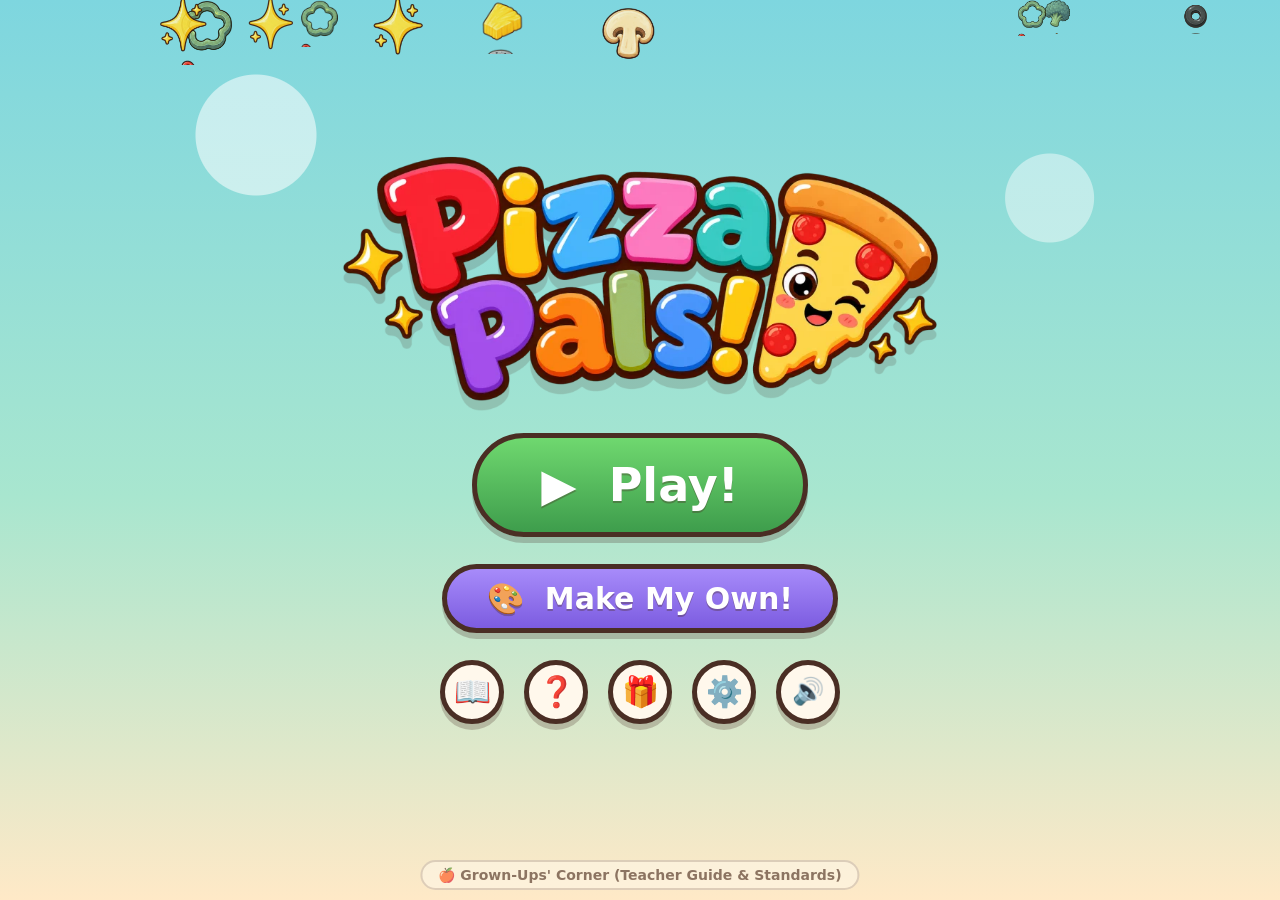
==== commit 427752c9: "Wire up Grown-Ups' Corner teacher guide (pre-engine snapshot) Co-Authored-By: Claude Fable 5 <norepl" ====
--- a/index.html
+++ b/index.html
@@ -9,7 +9,7 @@
 <meta name="apple-mobile-web-app-title" content="Pizza Pals!">
 <title>Pizza Pals! 🍕</title>
 <link rel="icon" href="data:image/svg+xml,%3Csvg xmlns='http://www.w3.org/2000/svg' viewBox='0 0 100 100'%3E%3Ctext y='.9em' font-size='90'%3E🍕%3C/text%3E%3C/svg%3E">
-<link rel="stylesheet" href="css/style.css?v=8">
+<link rel="stylesheet" href="css/style.css?v=10">
 </head>
 <body>
 <div id="rotate-overlay">
@@ -36,6 +36,7 @@
         <button id="btn-sound-title" class="round-btn btn-sound" aria-label="Sound on or off">🔊</button>
       </div>
       <div class="title-badge" id="title-badge"></div>
+      <a id="teacher-link" href="./teacher-guide.html" target="_blank" rel="noopener">🍎 Grown-Ups' Corner (Teacher Guide &amp; Standards)</a>
     </div>
   </section>
 
@@ -154,13 +155,13 @@
   <div id="sr-status" class="sr-only" role="status" aria-live="polite"></div>
 </div>
 
-<script src="js/audio.js?v=9"></script>
-<script src="js/voice.js?v=9"></script>
-<script src="js/assets-food.js?v=9"></script>
-<script src="js/assets-scenes.js?v=9"></script>
-<script src="js/assets-characters-a.js?v=9"></script>
-<script src="js/assets-characters-b.js?v=9"></script>
-<script src="js/assets-raster.js?v=9"></script>
-<script src="js/game.js?v=9"></script>
+<script src="js/audio.js?v=10"></script>
+<script src="js/voice.js?v=10"></script>
+<script src="js/assets-food.js?v=10"></script>
+<script src="js/assets-scenes.js?v=10"></script>
+<script src="js/assets-characters-a.js?v=10"></script>
+<script src="js/assets-characters-b.js?v=10"></script>
+<script src="js/assets-raster.js?v=10"></script>
+<script src="js/game.js?v=10"></script>
 </body>
 </html>
--- a/css/style.css
+++ b/css/style.css
@@ -146,6 +146,20 @@
 }
 .title-row { display: flex; gap: 20px; }
 .title-badge { font-size: 20px; font-weight: 900; color: var(--ink); opacity: 0.75; }
+#teacher-link {
+  position: absolute;
+  bottom: max(10px, env(safe-area-inset-bottom));
+  left: 50%; transform: translateX(-50%);
+  font-family: var(--font);
+  font-size: 14px; font-weight: 700;
+  color: var(--ink); opacity: 0.62;
+  text-decoration: none; white-space: nowrap;
+  background: rgba(255, 248, 236, 0.85);
+  border: 2px solid rgba(74, 46, 36, 0.28);
+  border-radius: 999px;
+  padding: 5px 16px;
+}
+#teacher-link:hover, #teacher-link:focus { opacity: 1; border-color: var(--ink); }
 
 .title-floaties { position: absolute; inset: 0; z-index: 1; pointer-events: none; }
 .floaty {
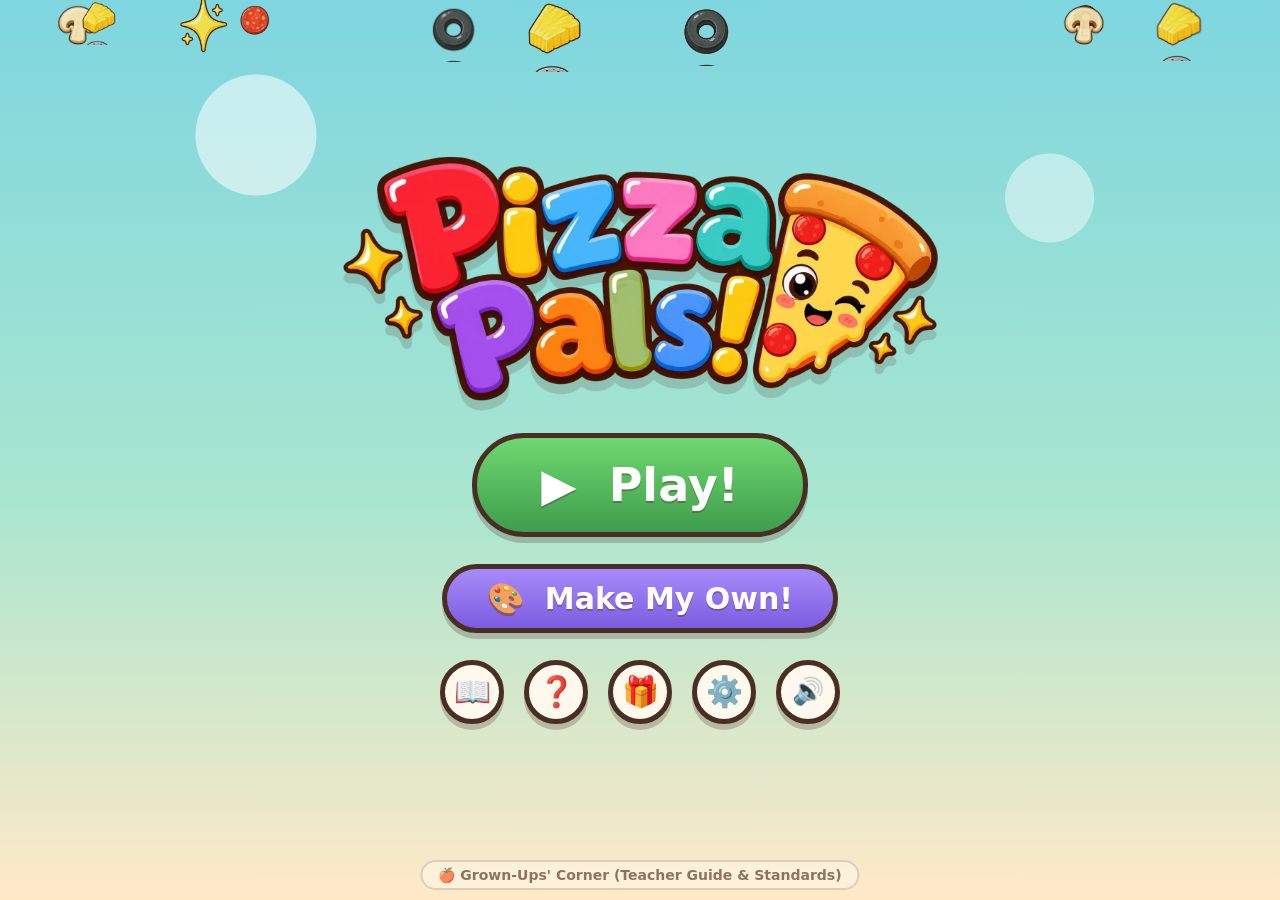
==== commit 514ec095: "Add engine-bridge.js; boot the game from a module, not top level js/engine-bridge.js (new, ES module" ====
--- a/index.html
+++ b/index.html
@@ -163,5 +163,14 @@
 <script src="js/assets-characters-b.js?v=10"></script>
 <script src="js/assets-raster.js?v=10"></script>
 <script src="js/game.js?v=10"></script>
+
+<!-- Engine bridge (ES module — builds window.CE, then calls
+     window.__ppStart() to boot the game). Must be the LAST script:
+     everything above is a classic script and needs to have already run
+     and defined its globals (window.GameAudio, window.GameVoice,
+     window.GAME_ASSETS, window.__ppStart) first. Module scripts execute
+     after the document has finished parsing regardless of position, so
+     this only needs to be last for readability, not correctness. -->
+<script type="module" src="js/engine-bridge.js"></script>
 </body>
 </html>
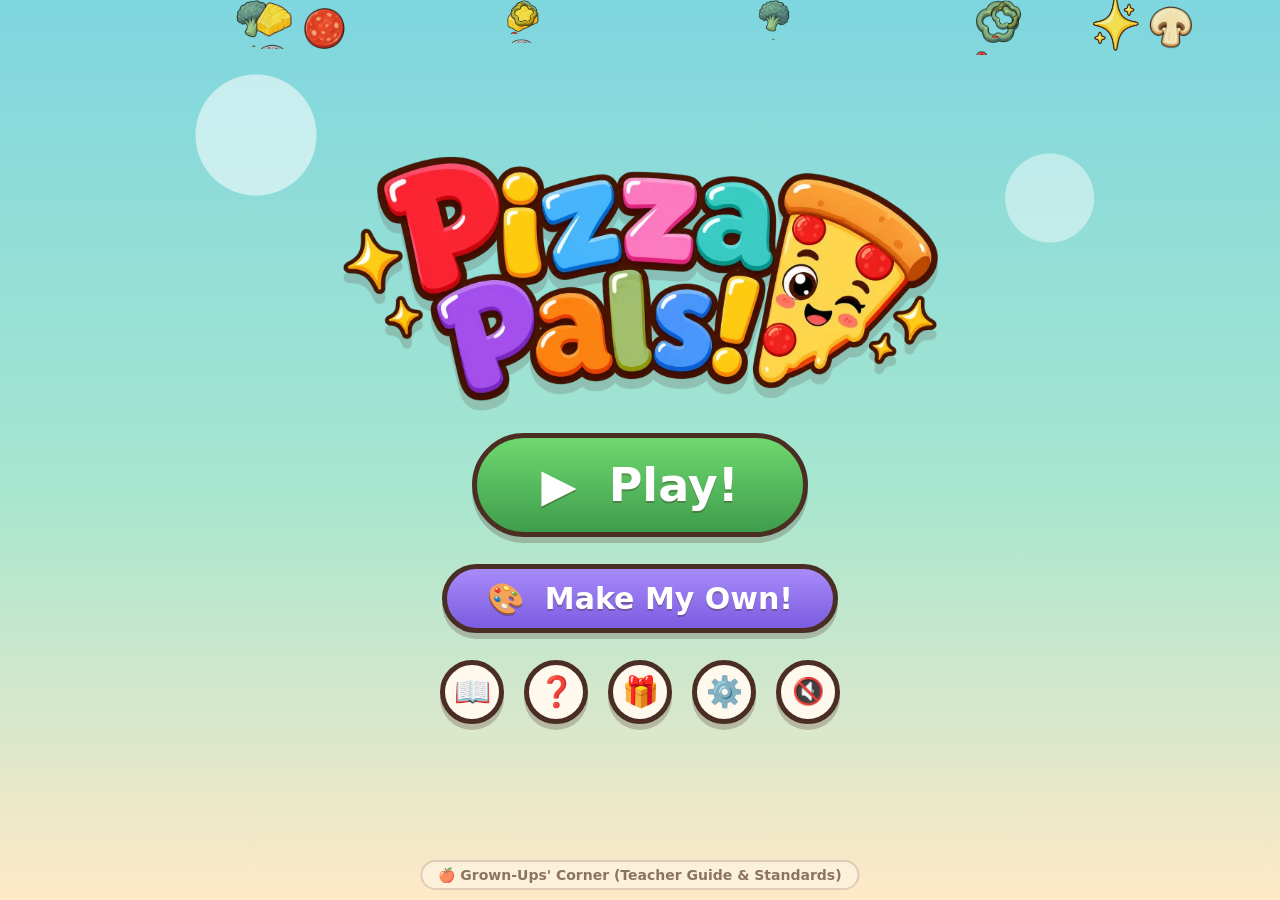
==== commit 43933fd7: "Deploy hygiene: wrangler.toml, _headers, .assetsignore, drop ?v=N busts wrangler.toml: new (this gam" ====
--- a/index.html
+++ b/index.html
@@ -9,7 +9,7 @@
 <meta name="apple-mobile-web-app-title" content="Pizza Pals!">
 <title>Pizza Pals! 🍕</title>
 <link rel="icon" href="data:image/svg+xml,%3Csvg xmlns='http://www.w3.org/2000/svg' viewBox='0 0 100 100'%3E%3Ctext y='.9em' font-size='90'%3E🍕%3C/text%3E%3C/svg%3E">
-<link rel="stylesheet" href="css/style.css?v=10">
+<link rel="stylesheet" href="css/style.css">
 </head>
 <body>
 <div id="rotate-overlay">
@@ -155,14 +155,14 @@
   <div id="sr-status" class="sr-only" role="status" aria-live="polite"></div>
 </div>
 
-<script src="js/audio.js?v=10"></script>
-<script src="js/voice.js?v=10"></script>
-<script src="js/assets-food.js?v=10"></script>
-<script src="js/assets-scenes.js?v=10"></script>
-<script src="js/assets-characters-a.js?v=10"></script>
-<script src="js/assets-characters-b.js?v=10"></script>
-<script src="js/assets-raster.js?v=10"></script>
-<script src="js/game.js?v=10"></script>
+<script src="js/audio.js"></script>
+<script src="js/voice.js"></script>
+<script src="js/assets-food.js"></script>
+<script src="js/assets-scenes.js"></script>
+<script src="js/assets-characters-a.js"></script>
+<script src="js/assets-characters-b.js"></script>
+<script src="js/assets-raster.js"></script>
+<script src="js/game.js"></script>
 
 <!-- Engine bridge (ES module — builds window.CE, then calls
      window.__ppStart() to boot the game). Must be the LAST script:
